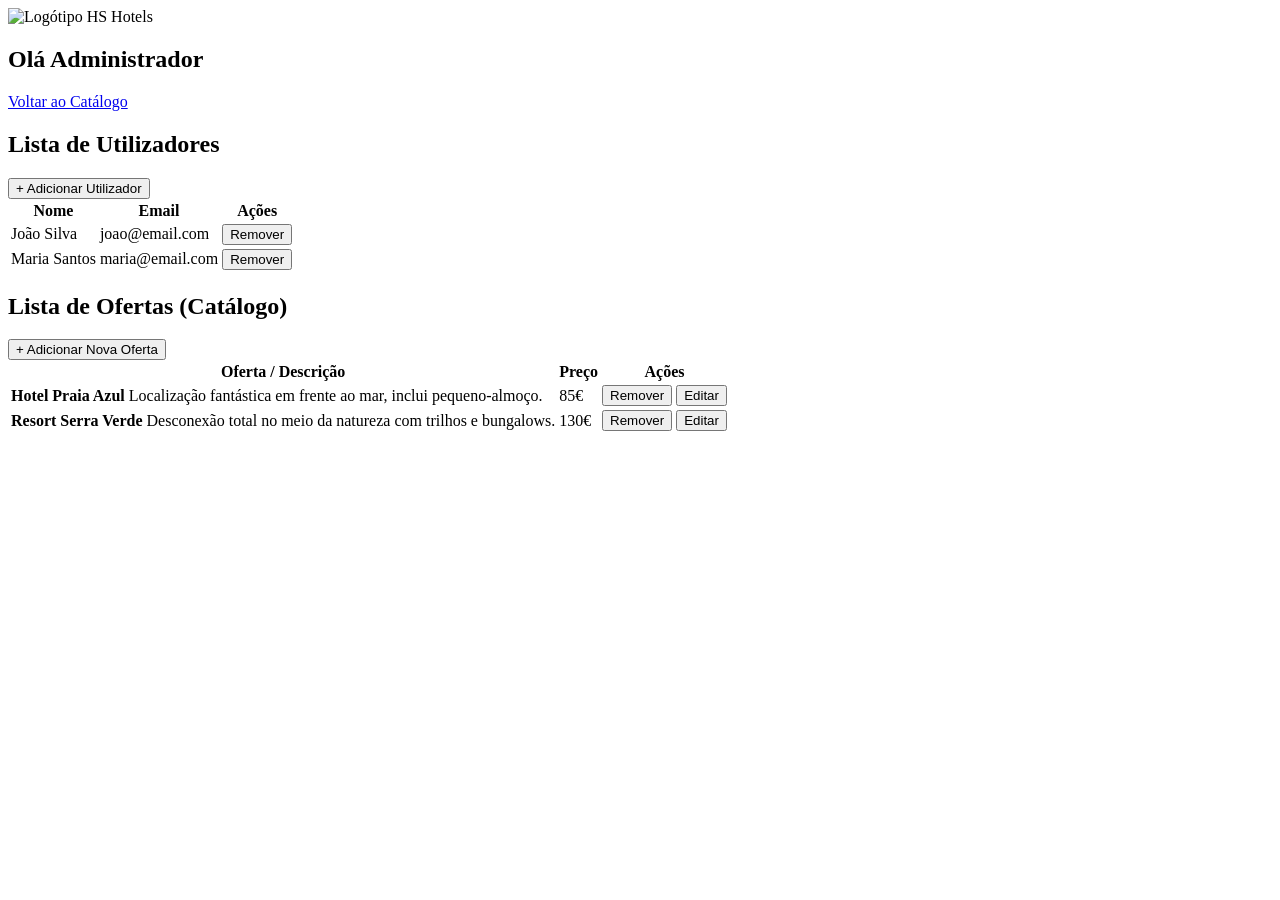
==== scripts/administrador.html @ 96e82ee8 "styles e adm" ====
<!DOCTYPE html>
<html lang="pt-PT">
<head>
    <meta charset="UTF-8">
    <meta name="viewport" content="width=device-width, initial-scale=1.0">
    <title>Painel do Administrador - HS Hotels</title>
    <link rel="stylesheet" href="styles/style.css">
</head>
<body>

<header>
    <div class="logo-container">
        <img src="logotipo.jpg" alt="Logótipo HS Hotels">
    </div>
    <h2>Olá Administrador</h2>
    <div class="nav-links"><a href="catalogo.html">Voltar ao Catálogo</a></div>
</header>

<div class="admin-grid">
    <div class="painel-box">
        <h2>Lista de Utilizadores</h2>
        <button class="btn-add" onclick="adicionarUtilizador()">+ Adicionar Utilizador</button>
        <table>
            <thead><tr><th>Nome</th><th>Email</th><th>Ações</th></tr></thead>
            <tbody id="tabela-utilizadores"></tbody>
        </table>
    </div>

    <div class="painel-box">
        <h2>Lista de Ofertas (Catálogo)</h2>
        <button class="btn-add" onclick="adicionarOferta()">+ Adicionar Nova Oferta</button>
        <table>
            <thead><tr><th>Oferta / Descrição</th><th>Preço</th><th>Ações</th></tr></thead>
            <tbody id="tabela-ofertas"></tbody>
        </table>
    </div>
</div>

<script>
    function verificarBancoDeDados() {
        var ofertasAtuais = localStorage.getItem('ofertas');
        if (!ofertasAtuais || ofertasAtuais === "[]") {
            var ofertasIniciais = [
                { id: 1, nome: "Hotel Praia Azul", descricao: "Localização fantástica em frente ao mar, inclui pequeno-almoço.", precoAntigo: 120, precoNovo: 85 },
                { id: 2, nome: "Resort Serra Verde", descricao: "Desconexão total no meio da natureza com trilhos e bungalows.", precoAntigo: 180, precoNovo: 130 }
            ];
            localStorage.setItem('ofertas', JSON.stringify(ofertasIniciais));
        }
        if (!localStorage.getItem('utilizadores')) {
            var users = [
                { id: 1, nome: "João Silva", email: "joao@email.com" },
                { id: 2, nome: "Maria Santos", email: "maria@email.com" }
            ];
            localStorage.setItem('utilizadores', JSON.stringify(users));
        }
    }

    function carregarDados() {
        verificarBancoDeDados();
        var tUser = document.getElementById('tabela-utilizadores');
        var tOfertas = document.getElementById('tabela-ofertas');
        if (!tUser || !tOfertas) return;

        var users = JSON.parse(localStorage.getItem('utilizadores')) || [];
        tUser.innerHTML = '';
        users.forEach(function(u) {
            tUser.innerHTML += '<tr><td>' + u.nome + '</td><td>' + u.email + '</td><td><button class="btn-remover" onclick="removerUtilizador(' + u.id + ')">Remover</button></td></tr>';
        });

        var ofertas = JSON.parse(localStorage.getItem('ofertas')) || [];
        tOfertas.innerHTML = '';
        ofertas.forEach(function(o) {
            tOfertas.innerHTML += `
                <tr>
                    <td>
                        <strong>${o.nome}</strong>
                        <span class="desc-preview">${o.descricao || 'Sem descrição'}</span>
                    </td>
                    <td>${o.precoNovo}€</td>
                    <td>
                        <button class="btn-remover" onclick="removerOferta(${o.id})">Remover</button>
                        <button class="btn-editar" onclick="editarOferta(${o.id})">Editar</button>
                    </td>
                </tr>`;
        });
    }

    function adicionarUtilizador() {
        var nome = prompt("Nome do utilizador:");
        var email = prompt("Email do utilizador:");
        if(nome && email) {
            var users = JSON.parse(localStorage.getItem('utilizadores')) || [];
            users.push({ id: Date.now(), nome: nome, email: email });
            localStorage.setItem('utilizadores', JSON.stringify(users));
            carregarDados();
        }
    }

    function removerUtilizador(id) {
        var users = JSON.parse(localStorage.getItem('utilizadores')) || [];
        users = users.filter(function(u) { return u.id !== id; });
        localStorage.setItem('utilizadores', JSON.stringify(users));
        carregarDados();
    }

    function adicionarOferta() {
        var nome = prompt("Nome da Oferta/Hotel:");
        var desc = prompt("Descrição:");
        var preco = prompt("Preço Atual (€):");
        if(nome && desc && preco) {
            var ofertas = JSON.parse(localStorage.getItem('ofertas')) || [];
            ofertas.push({ id: Date.now(), nome: nome, descricao: desc, precoAntigo: Number(preco), precoNovo: Number(preco) });
            localStorage.setItem('ofertas', JSON.stringify(ofertas));
            carregarDados();
        }
    }

    function removerOferta(id) {
        var ofertas = JSON.parse(localStorage.getItem('ofertas')) || [];
        ofertas = ofertas.filter(function(o) { return o.id !== id; });
        localStorage.setItem('ofertas', JSON.stringify(ofertas));
        carregarDados();
    }

    function editarOferta(id) {
        var ofertas = JSON.parse(localStorage.getItem('ofertas')) || [];
        var oferta = ofertas.find(function(o) { return o.id === id; });
        if (oferta) {
            var novoNome = prompt("Editar Nome do Hotel:", oferta.nome);
            if (novoNome === null) return; 
            var novaDescricao = prompt("Editar Descrição do Hotel:", oferta.descricao);
            if (novaDescricao === null) return; 
            oferta.nome = novoNome || oferta.nome;
            oferta.descricao = novaDescricao || oferta.descricao;
            localStorage.setItem('ofertas', JSON.stringify(ofertas));
            carregarDados();
        }
    }

    window.onload = function() { carregarDados(); };
</script>
</body>
</html>
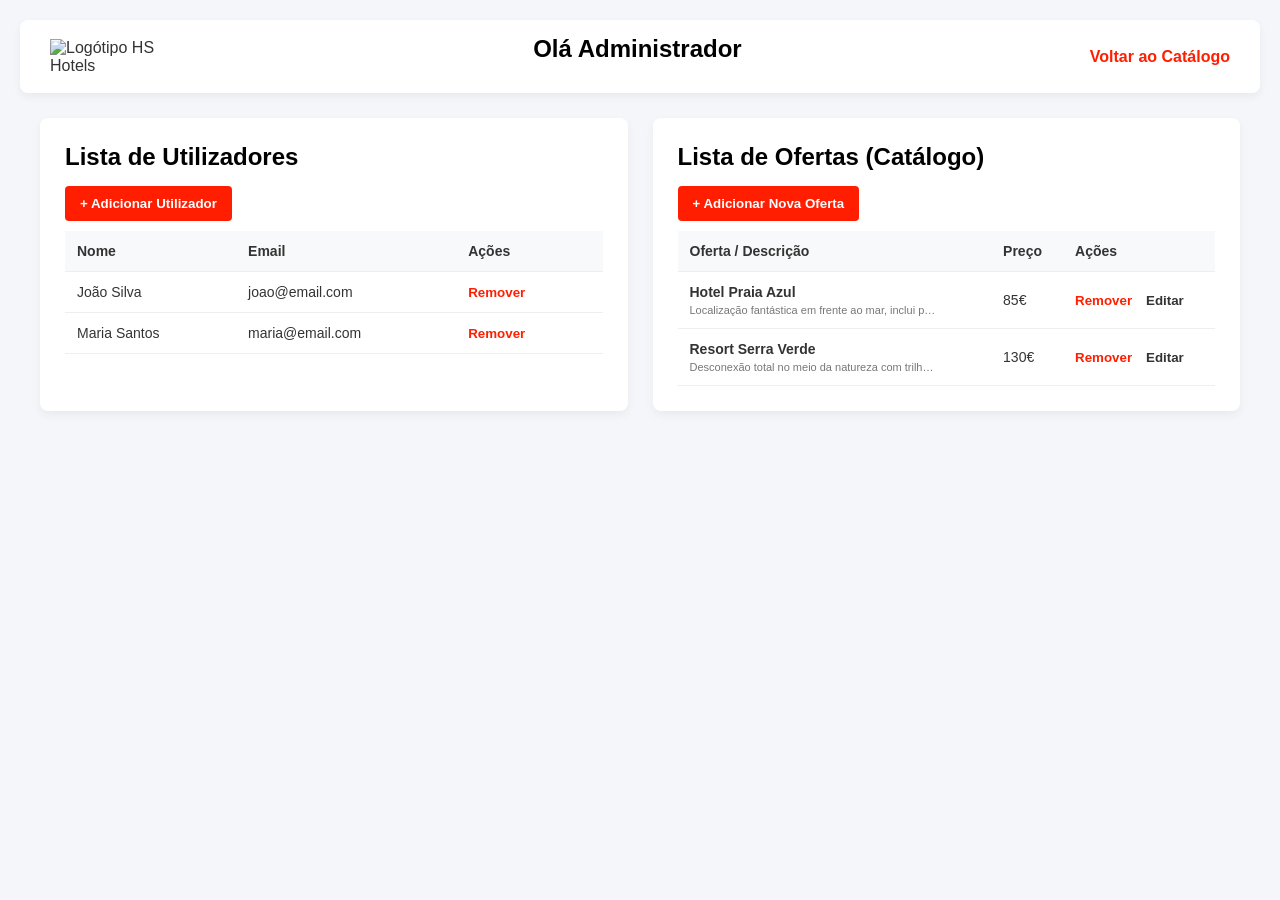
==== commit b06981eb: "adm com style 5" ====
--- a/scripts/administrador.html
+++ b/scripts/administrador.html
@@ -4,7 +4,7 @@
     <meta charset="UTF-8">
     <meta name="viewport" content="width=device-width, initial-scale=1.0">
     <title>Painel do Administrador - HS Hotels</title>
-    <link rel="stylesheet" href="styles/style.css">
+    <link rel="stylesheet" href="../styles/styles.css">
 </head>
 <body>
 
--- a/styles/styles.css
+++ b/styles/styles.css
@@ -0,0 +1,254 @@
+/* ==========================================================================
+   REGRAS GERAIS E BASE (Seletores Individuais)
+   ========================================================================== */
+* { 
+    margin: 0; 
+    padding: 0; 
+    box-sizing: border-box; 
+    font-family: Arial, sans-serif; 
+}
+
+body { 
+    background-color: #f4f6f9; 
+    padding: 20px; 
+    color: #333; 
+}
+
+h2, h3 { 
+    color: #000; 
+    margin-bottom: 15px; 
+}
+
+/* ==========================================================================
+   ESTRUTURA DO HEADER (Seletores Combinados)
+   ========================================================================== */
+header {
+    background: white; 
+    padding: 15px 30px; 
+    border-radius: 8px;
+    box-shadow: 0 4px 10px rgba(0,0,0,0.05); 
+    display: flex; 
+    justify-content: space-between; 
+    align-items: center; 
+    margin-bottom: 25px;
+}
+
+.logo-container img { 
+    max-width: 150px; 
+    height: auto; 
+}
+
+.nav-links a { 
+    color: #ff1e00; 
+    text-decoration: none; 
+    font-weight: bold; 
+    margin-left: 15px; 
+}
+
+.nav-links a:hover {
+    text-decoration: underline;
+}
+
+/* ==========================================================================
+   GRELHAS, LAYOUTS E CAIXAS (Classes)
+   ========================================================================== */
+.grid-catalogo { 
+    max-width: 1200px; 
+    margin: 0 auto; 
+    display: grid; 
+    grid-template-columns: repeat(auto-fill, minmax(300px, 1fr)); 
+    gap: 25px; 
+}
+
+.admin-grid { 
+    max-width: 1200px; 
+    margin: 0 auto; 
+    display: grid; 
+    grid-template-columns: 1fr 1fr; 
+    gap: 25px; 
+}
+
+.card-hotel, .painel-box, .container-pagamento { 
+    background: white; 
+    padding: 25px; 
+    border-radius: 8px; 
+    box-shadow: 0 4px 10px rgba(0,0,0,0.05); 
+}
+
+.container-pagamento {
+    max-width: 800px;
+    margin: 0 auto;
+}
+
+.header-pagamento { 
+    text-align: center; 
+    margin-bottom: 25px; 
+}
+
+.header-pagamento img { 
+    max-width: 180px; 
+    margin-bottom: 15px;
+}
+
+.detalhes-produto { 
+    border-bottom: 2px solid #f4f6f9; 
+    padding-bottom: 20px; 
+    margin-bottom: 20px; 
+}
+
+/* ==========================================================================
+   TABELAS (Administrador e Marketing)
+   ========================================================================== */
+table { 
+    width: 100%; 
+    border-collapse: collapse; 
+    margin-top: 10px; 
+}
+
+th, td { 
+    padding: 12px; 
+    text-align: left; 
+    border-bottom: 1px solid #eee; 
+    font-size: 14px; 
+}
+
+th { 
+    background-color: #f8f9fa; 
+    font-weight: bold; 
+}
+
+/* ==========================================================================
+   BOTÕES E FORMULÁRIOS
+   ========================================================================== */
+.btn-add, .btn-ver, .btn-pagar { 
+    background-color: #ff1e00; 
+    color: white; 
+    border: none; 
+    padding: 10px 15px; 
+    border-radius: 4px; 
+    font-weight: bold; 
+    cursor: pointer; 
+    text-align: center;
+    text-decoration: none;
+    display: inline-block;
+}
+
+.btn-ver {
+    width: 100%;
+    display: block;
+}
+
+.btn-add:hover, .btn-ver:hover, .btn-pagar:hover { 
+    background-color: #c00808; 
+}
+
+.btn-remover { 
+    background: none; 
+    border: none; 
+    color: #ff1e00; 
+    cursor: pointer; 
+    font-weight: bold; 
+    margin-right: 10px; 
+}
+
+.btn-remover:hover { 
+    text-decoration: underline; 
+}
+
+.btn-editar, .btn-modificar { 
+    background: none; 
+    border: none; 
+    color: #333; 
+    cursor: pointer; 
+    font-weight: bold; 
+}
+
+.btn-editar:hover, .btn-modificar:hover { 
+    text-decoration: underline; 
+    color: #000; 
+}
+
+.btn-modificar {
+    background-color: #333;
+    color: white;
+    padding: 6px 12px;
+    border-radius: 4px;
+}
+.btn-modificar:hover {
+    background-color: #555;
+    color: white;
+}
+
+/* ==========================================================================
+   PREÇOS E CAMPOS DE TEXTO
+   ========================================================================== */
+.box-precos { 
+    margin-bottom: 15px; 
+}
+
+.preco-antes, .preco-antigo { 
+    color: #999; 
+    text-decoration: line-through; 
+    font-size: 14px; 
+    margin-right: 10px; 
+}
+
+.preco-agora, .preco-novo, .preco-final { 
+    color: #ff1e00; 
+    font-size: 22px; 
+    font-weight: bold; 
+}
+
+.preco-final {
+    font-size: 24px;
+    margin-top: 10px;
+}
+
+.desc-preview { 
+    display: block; 
+    font-size: 11px; 
+    color: #777; 
+    margin-top: 4px; 
+    max-width: 250px; 
+    white-space: nowrap; 
+    overflow: hidden; 
+    text-overflow: ellipsis; 
+}
+
+/* Métodos de Pagamento e Comentários */
+.metodos-pagamento { margin-bottom: 25px; }
+.opcao-pagamento { display: flex; align-items: center; gap: 10px; margin-bottom: 10px; padding: 12px; border: 1px solid #ccc; border-radius: 4px; cursor: pointer; }
+.seccao-comentarios { background: #f9f9f9; padding: 20px; border-radius: 6px; margin-bottom: 25px; }
+.comentario-item { border-bottom: 1px solid #ddd; padding: 10px 0; }
+.estrelas { color: #ffcc00; font-size: 16px; margin-bottom: 5px; }
+.novo-comentario textarea { width: 100%; padding: 10px; border: 1px solid #ccc; border-radius: 4px; height: 80px; resize: none; margin-top: 10px; margin-bottom: 10px; }
+.btn-comentar { background-color: #333; color: white; border: none; padding: 8px 15px; border-radius: 4px; cursor: pointer; font-weight: bold; }
+.botoes-container { display: flex; gap: 15px; margin-top: 20px; }
+.btn-pagar { flex: 2; padding: 14px; font-size: 16px; }
+.btn-cancelar { flex: 1; background-color: #ccc; color: #333; border: none; padding: 14px; border-radius: 4px; font-size: 16px; font-weight: bold; text-align: center; text-decoration: none; }
+
+/* ==========================================================================
+   RESPONSIVIDADE (Telas de Telemóvel)
+   ========================================================================== */
+@media (max-width: 768px) {
+    header {
+        flex-direction: column;
+        gap: 10px;
+        text-align: center;
+    }
+    .admin-grid, .grid-catalogo { 
+        grid-template-columns: 1fr; 
+    }
+    table, thead, tbody, th, td, tr { 
+        display: block; 
+    }
+    thead tr { 
+        position: absolute; top: -9999px; left: -9999px; 
+    }
+    tr { 
+        border: 1px solid #ccc; margin-bottom: 10px; border-radius: 6px; background: #fff; padding: 10px;
+    }
+    td { 
+        border: none; border-bottom: 1px solid #eee; padding: 8px 0;
+    }
+}
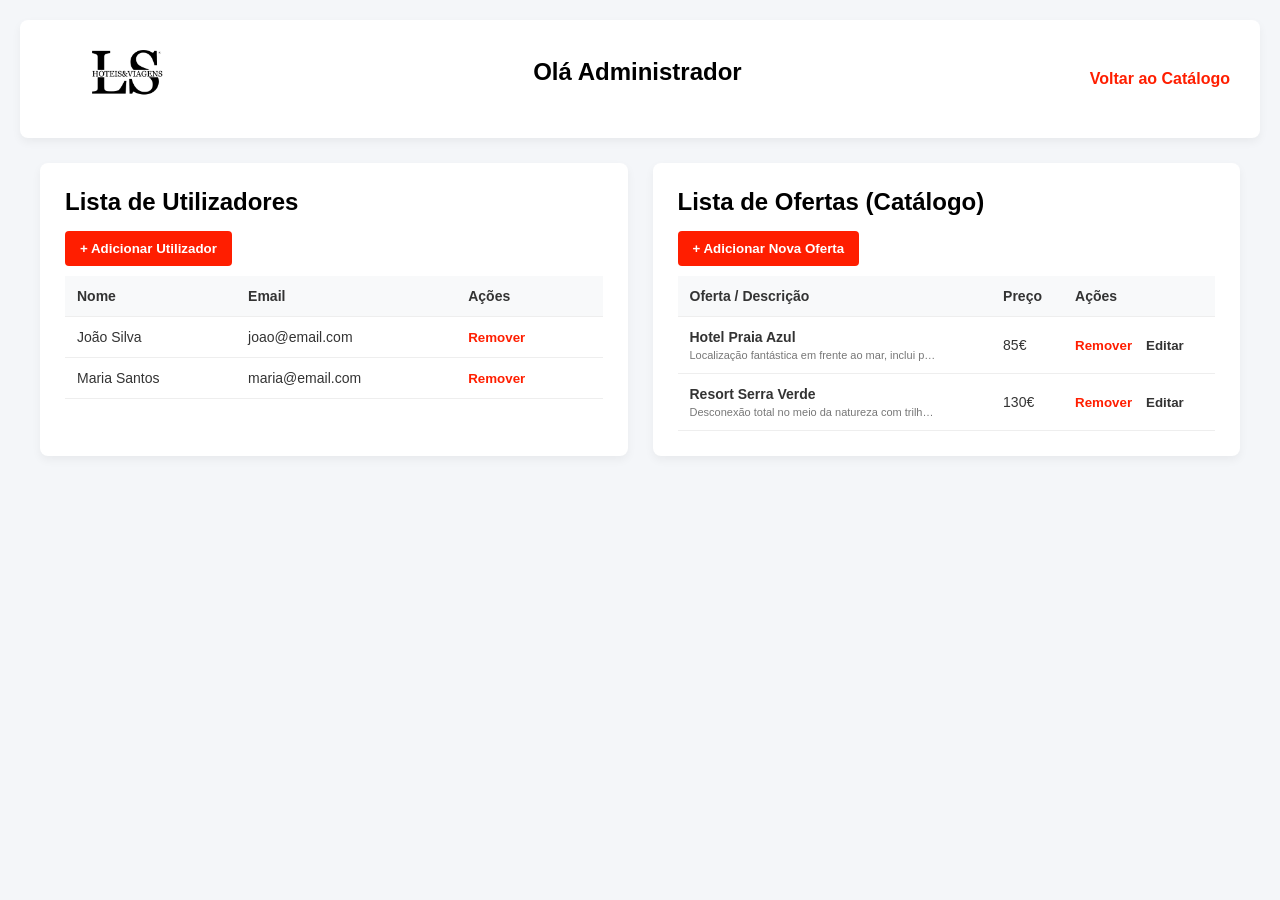
==== commit 086576a2: "logo pag adm" ====
--- a/scripts/administrador.html
+++ b/scripts/administrador.html
@@ -10,7 +10,7 @@
 
 <header>
     <div class="logo-container">
-        <img src="logotipo.jpg" alt="Logótipo HS Hotels">
+        <img src="../images/logotipo.jpg" alt="Logótipo HS Hotels">
     </div>
     <h2>Olá Administrador</h2>
     <div class="nav-links"><a href="catalogo.html">Voltar ao Catálogo</a></div>
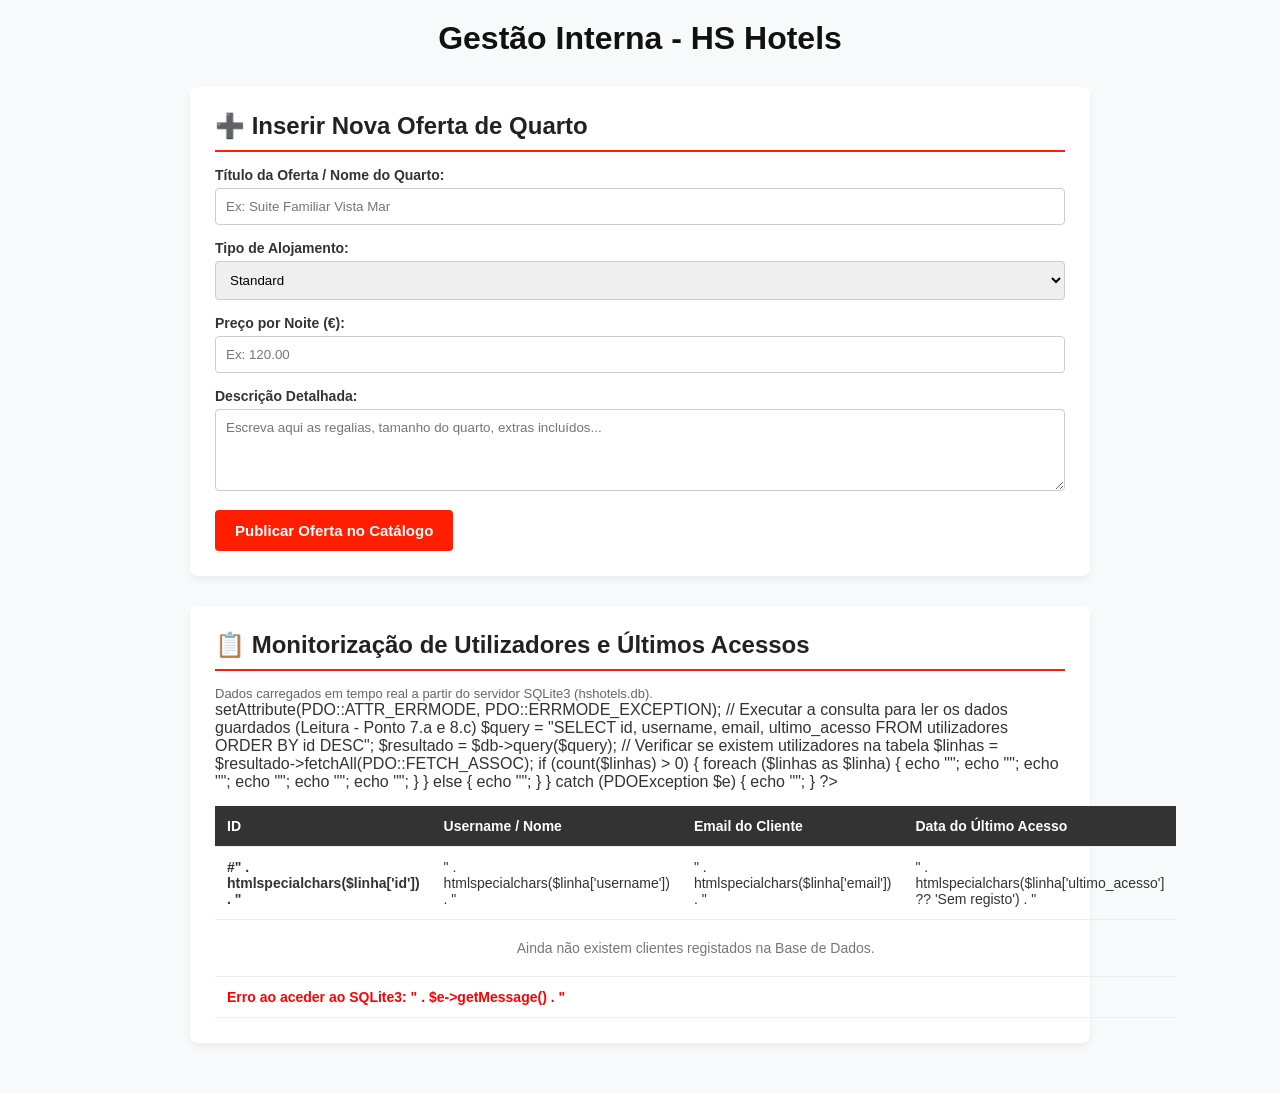
==== commit 301633db: "administrador update" ====
--- a/scripts/administrador.html
+++ b/scripts/administrador.html
@@ -5,139 +5,110 @@
     <meta name="viewport" content="width=device-width, initial-scale=1.0">
     <title>Painel do Administrador - HS Hotels</title>
     <link rel="stylesheet" href="../styles/styles.css">
+    <style>
+        body { font-family: Arial, sans-serif; background-color: #f8f9fa; padding: 20px; color: #333; }
+        .admin-container { max-width: 900px; margin: 0 auto; }
+        .seccao-admin { background: white; padding: 25px; margin-bottom: 30px; border-radius: 8px; box-shadow: 0 4px 6px rgba(0,0,0,0.05); }
+        h2 { border-bottom: 2px solid #ff1e00; padding-bottom: 10px; color: #222; margin-top: 0; }
+        
+        /* Estilos do Formulário (ADM1) */
+        .campo-grupo { margin-bottom: 15px; }
+        .campo-grupo label { display: block; font-weight: bold; margin-bottom: 5px; font-size: 14px; }
+        .campo-grupo input, .campo-grupo textarea, .campo-grupo select { width: 100%; padding: 10px; border: 1px solid #ccc; border-radius: 4px; box-sizing: border-box; }
+        .btn-submeter { border: none; cursor: pointer; padding: 12px 20px; background-color: #ff1e00; color: white; border-radius: 4px; font-weight: bold; font-size: 15px; }
+        
+        /* Estilos da Tabela de Registos (USR1 / Ponto 8.c) */
+        table { width: 100%; border-collapse: collapse; margin-top: 15px; }
+        th, td { padding: 12px; text-align: left; border-bottom: 1px solid #eee; font-size: 14px; }
+        th { background-color: #333; color: white; }
+        tr:hover { background-color: #f9f9f9; }
+        .sem-dados { text-align: center; color: #777; padding: 20px; }
+    </style>
 </head>
 <body>
 
-<header>
-    <div class="logo-container">
-        <img src="../images/logotipo.jpg" alt="Logótipo HS Hotels">
-    </div>
-    <h2>Olá Administrador</h2>
-    <div class="nav-links"><a href="catalogo.html">Voltar ao Catálogo</a></div>
-</header>
+<div class="admin-container">
+    <h1 style="text-align: center; margin-bottom: 30px; color: #111;">Gestão Interna - HS Hotels</h1>
 
-<div class="admin-grid">
-    <div class="painel-box">
-        <h2>Lista de Utilizadores</h2>
-        <button class="btn-add" onclick="adicionarUtilizador()">+ Adicionar Utilizador</button>
-        <table>
-            <thead><tr><th>Nome</th><th>Email</th><th>Ações</th></tr></thead>
-            <tbody id="tabela-utilizadores"></tbody>
-        </table>
+    <div class="seccao-admin">
+        <h2>➕ Inserir Nova Oferta de Quarto</h2>
+        <form action="novaoferta.php" method="POST">
+            <div class="campo-grupo">
+                <label>Título da Oferta / Nome do Quarto:</label>
+                <input type="text" name="titulo_oferta" required placeholder="Ex: Suite Familiar Vista Mar">
+            </div>
+
+            <div class="campo-grupo">
+                <label>Tipo de Alojamento:</label>
+                <select name="tipo_quarto" required>
+                    <option value="Standard">Standard</option>
+                    <option value="Prestige">Prestige</option>
+                    <option value="Presidential">Presidential</option>
+                </select>
+            </div>
+
+            <div class="campo-grupo">
+                <label>Preço por Noite (€):</label>
+                <input type="number" name="preco_noite" step="0.01" required placeholder="Ex: 120.00">
+            </div>
+
+            <div class="campo-grupo">
+                <label>Descrição Detalhada:</label>
+                <textarea name="descricao_oferta" rows="4" required placeholder="Escreva aqui as regalias, tamanho do quarto, extras incluídos..."></textarea>
+            </div>
+
+            <button type="submit" class="btn-submeter">Publicar Oferta no Catálogo</button>
+        </form>
     </div>
 
-    <div class="painel-box">
-        <h2>Lista de Ofertas (Catálogo)</h2>
-        <button class="btn-add" onclick="adicionarOferta()">+ Adicionar Nova Oferta</button>
+    <div class="seccao-admin">
+        <h2>📋 Monitorização de Utilizadores e Últimos Acessos</h2>
+        <p style="font-size: 13px; color: #666;">Dados carregados em tempo real a partir do servidor SQLite3 (<code>hshotels.db</code>).</p>
+        
         <table>
-            <thead><tr><th>Oferta / Descrição</th><th>Preço</th><th>Ações</th></tr></thead>
-            <tbody id="tabela-ofertas"></tbody>
+            <thead>
+                <tr>
+                    <th>ID</th>
+                    <th>Username / Nome</th>
+                    <th>Email do Cliente</th>
+                    <th>Data do Último Acesso</th>
+                </tr>
+            </thead>
+            <tbody>
+                <?php
+                try {
+                    // Ligar à mesma base de dados SQLite3 criada no novoregistro.php (Ponto 6)
+                    $db = new PDO("sqlite:hshotels.db");
+                    $db->setAttribute(PDO::ATTR_ERRMODE, PDO::ERRMODE_EXCEPTION);
+
+                    // Executar a consulta para ler os dados guardados (Leitura - Ponto 7.a e 8.c)
+                    $query = "SELECT id, username, email, ultimo_acesso FROM utilizadores ORDER BY id DESC";
+                    $resultado = $db->query($query);
+
+                    // Verificar se existem utilizadores na tabela
+                    $linhas = $resultado->fetchAll(PDO::FETCH_ASSOC);
+
+                    if (count($linhas) > 0) {
+                        foreach ($linhas as $linha) {
+                            echo "<tr>";
+                            echo "<td><strong>#" . htmlspecialchars($linha['id']) . "</strong></td>";
+                            echo "<td>" . htmlspecialchars($linha['username']) . "</td>";
+                            echo "<td>" . htmlspecialchars($linha['email']) . "</td>";
+                            echo "<td>" . htmlspecialchars($linha['ultimo_acesso'] ?? 'Sem registo') . "</td>";
+                            echo "</tr>";
+                        }
+                    } else {
+                        echo "<tr><td colspan='4' class='sem-dados'>Ainda não existem clientes registados na Base de Dados.</td></tr>";
+                    }
+
+                } catch (PDOException $e) {
+                    echo "<tr><td colspan='4' style='color: red; font-weight: bold;'>Erro ao aceder ao SQLite3: " . $e->getMessage() . "</td></tr>";
+                }
+                ?>
+            </tbody>
         </table>
     </div>
 </div>
 
-<script>
-    function verificarBancoDeDados() {
-        var ofertasAtuais = localStorage.getItem('ofertas');
-        if (!ofertasAtuais || ofertasAtuais === "[]") {
-            var ofertasIniciais = [
-                { id: 1, nome: "Hotel Praia Azul", descricao: "Localização fantástica em frente ao mar, inclui pequeno-almoço.", precoAntigo: 120, precoNovo: 85 },
-                { id: 2, nome: "Resort Serra Verde", descricao: "Desconexão total no meio da natureza com trilhos e bungalows.", precoAntigo: 180, precoNovo: 130 }
-            ];
-            localStorage.setItem('ofertas', JSON.stringify(ofertasIniciais));
-        }
-        if (!localStorage.getItem('utilizadores')) {
-            var users = [
-                { id: 1, nome: "João Silva", email: "joao@email.com" },
-                { id: 2, nome: "Maria Santos", email: "maria@email.com" }
-            ];
-            localStorage.setItem('utilizadores', JSON.stringify(users));
-        }
-    }
-
-    function carregarDados() {
-        verificarBancoDeDados();
-        var tUser = document.getElementById('tabela-utilizadores');
-        var tOfertas = document.getElementById('tabela-ofertas');
-        if (!tUser || !tOfertas) return;
-
-        var users = JSON.parse(localStorage.getItem('utilizadores')) || [];
-        tUser.innerHTML = '';
-        users.forEach(function(u) {
-            tUser.innerHTML += '<tr><td>' + u.nome + '</td><td>' + u.email + '</td><td><button class="btn-remover" onclick="removerUtilizador(' + u.id + ')">Remover</button></td></tr>';
-        });
-
-        var ofertas = JSON.parse(localStorage.getItem('ofertas')) || [];
-        tOfertas.innerHTML = '';
-        ofertas.forEach(function(o) {
-            tOfertas.innerHTML += `
-                <tr>
-                    <td>
-                        <strong>${o.nome}</strong>
-                        <span class="desc-preview">${o.descricao || 'Sem descrição'}</span>
-                    </td>
-                    <td>${o.precoNovo}€</td>
-                    <td>
-                        <button class="btn-remover" onclick="removerOferta(${o.id})">Remover</button>
-                        <button class="btn-editar" onclick="editarOferta(${o.id})">Editar</button>
-                    </td>
-                </tr>`;
-        });
-    }
-
-    function adicionarUtilizador() {
-        var nome = prompt("Nome do utilizador:");
-        var email = prompt("Email do utilizador:");
-        if(nome && email) {
-            var users = JSON.parse(localStorage.getItem('utilizadores')) || [];
-            users.push({ id: Date.now(), nome: nome, email: email });
-            localStorage.setItem('utilizadores', JSON.stringify(users));
-            carregarDados();
-        }
-    }
-
-    function removerUtilizador(id) {
-        var users = JSON.parse(localStorage.getItem('utilizadores')) || [];
-        users = users.filter(function(u) { return u.id !== id; });
-        localStorage.setItem('utilizadores', JSON.stringify(users));
-        carregarDados();
-    }
-
-    function adicionarOferta() {
-        var nome = prompt("Nome da Oferta/Hotel:");
-        var desc = prompt("Descrição:");
-        var preco = prompt("Preço Atual (€):");
-        if(nome && desc && preco) {
-            var ofertas = JSON.parse(localStorage.getItem('ofertas')) || [];
-            ofertas.push({ id: Date.now(), nome: nome, descricao: desc, precoAntigo: Number(preco), precoNovo: Number(preco) });
-            localStorage.setItem('ofertas', JSON.stringify(ofertas));
-            carregarDados();
-        }
-    }
-
-    function removerOferta(id) {
-        var ofertas = JSON.parse(localStorage.getItem('ofertas')) || [];
-        ofertas = ofertas.filter(function(o) { return o.id !== id; });
-        localStorage.setItem('ofertas', JSON.stringify(ofertas));
-        carregarDados();
-    }
-
-    function editarOferta(id) {
-        var ofertas = JSON.parse(localStorage.getItem('ofertas')) || [];
-        var oferta = ofertas.find(function(o) { return o.id === id; });
-        if (oferta) {
-            var novoNome = prompt("Editar Nome do Hotel:", oferta.nome);
-            if (novoNome === null) return; 
-            var novaDescricao = prompt("Editar Descrição do Hotel:", oferta.descricao);
-            if (novaDescricao === null) return; 
-            oferta.nome = novoNome || oferta.nome;
-            oferta.descricao = novaDescricao || oferta.descricao;
-            localStorage.setItem('ofertas', JSON.stringify(ofertas));
-            carregarDados();
-        }
-    }
-
-    window.onload = function() { carregarDados(); };
-</script>
 </body>
 </html>
